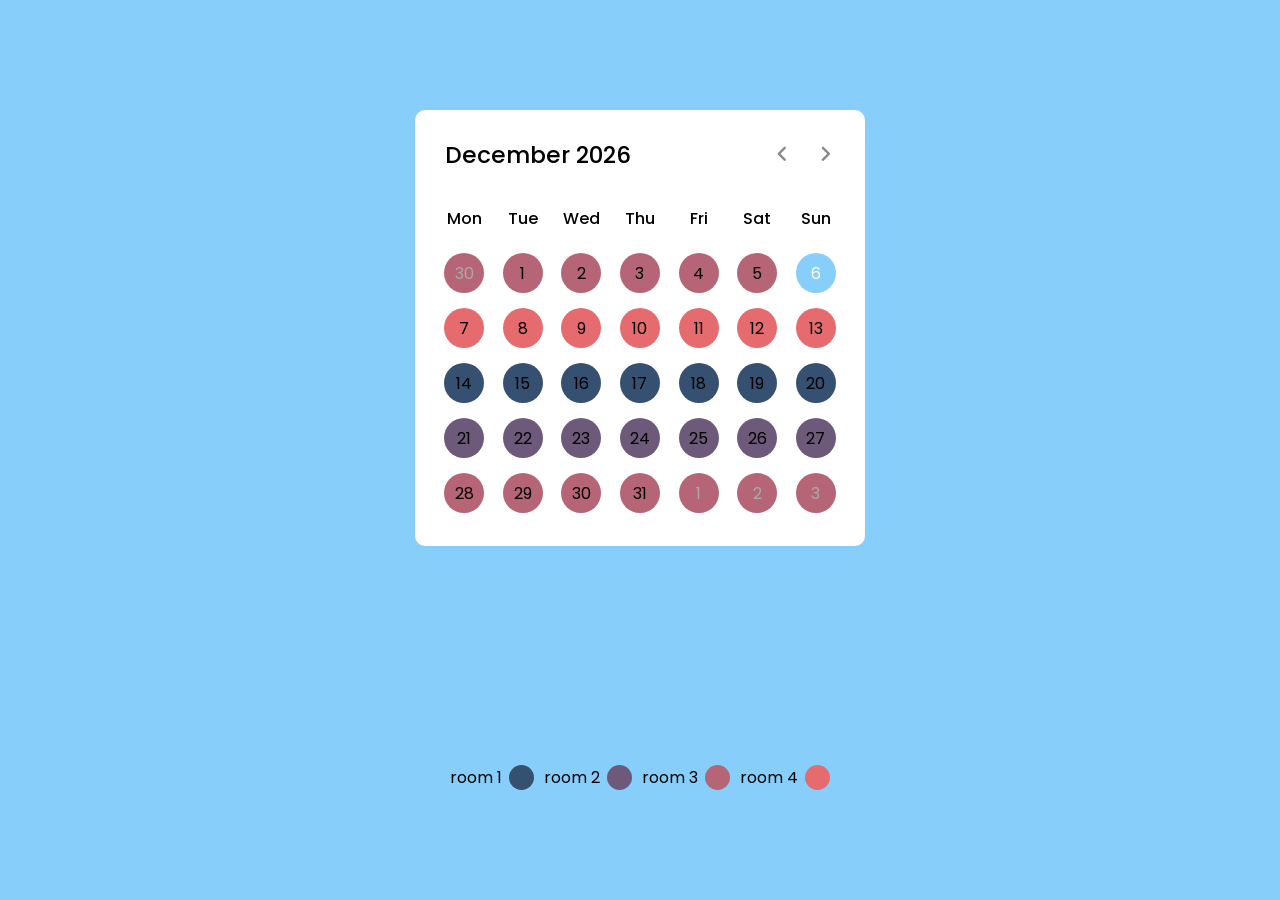
==== index.html @ 9ab1d2c6 "change html file name" ====
<!DOCTYPE html>
<html lang="en" dir="ltr">
<head>
    <meta charset="UTF-8">
    <meta http-equiv="X-UA-Compatible" content="IE=edge">
    <meta name="viewport" content="width=device-width, initial-scale=1.0">
    <title>Schedule</title>
    <link rel="stylesheet" href="./style.css">
    <link rel="stylesheet" href="https://fonts.googleapis.com/css2?family=Material+Symbols+Rounded:opsz,wght,FILL,GRAD@20..48,100..700,0..1,-50..200">
    <script src="./script.js" defer></script>
</head>
<body>
    <div class="wrapper">
        <div class="header">
            <p class="current-date"></p>
            <div class="icons">
                <span id="prev" class="material-symbols-rounded">chevron_left</span>
                <span id="next" class="material-symbols-rounded">chevron_right</span>
            </div>
        </div>
        <div class="calendar">
            <ul class="weeks">
                <li>Mon</li>
                <li>Tue</li>
                <li>Wed</li>
                <li>Thu</li>
                <li>Fri</li>
                <li>Sat</li>
                <li>Sun</li>
            </ul>
            <ul class="days">
            </ul>
        </div>
    </div>
    <div class="room-list-wrapper">
        <ul class="room-list">
            <li class="room">
               <p class="room-list-text">room 1</p>
               <div class="color room-1"></div>
            </li>

            <li class="room">
                <p class="room-list-text">room 2</p>
                <div class="color room-2"></div>
            </li>

            <li class="room">
                <p class="room-list-text">room 3</p>
                <div class="color room-3"></div>
            </li>

            <li class="room">
                <p class="room-list-text">room 4</p>
                <div class="color room-4"></div>
            </li>
        </ul>
    </div>
</body>
</html>
---- style.css ----
@import url('https://fonts.googleapis.com/css2?family=Poppins:wght@400;500;600&display=swap');
*{
    margin: 0;
    padding: 0;
    box-sizing: border-box;
    font-family: 'Poppins', sans-serif;
}
body{
    display: flex;
    align-items: center;
    justify-content: center;
    min-height: 100vh;
    background: #87CEFA;
    flex-wrap: wrap;
}
.wrapper{
    background: #fff;
    width: 450px;
    border-radius: 10px;
}
.header .icons span{
    height: 38px;
    width: 38px;
    margin: 0 1px;
    color: #878787;
    font-size: 1.9rem;
    cursor: pointer;
    text-align: center;
    line-height: 38px;
    border-radius: 50%;
}
.header .icons span:last-child{
    margin-right: -10px;
}
.header .icons span:hover{
    background: #f2f2f2;
}
.calendar{
    padding: 20px;
}
.calendar ul{
    display: flex;
    list-style: none;
    flex-wrap: wrap;
    text-align: center;
}
.wrapper .header{
    display: flex;
    align-items: center;
    justify-content: space-between;
    padding: 25px 30px 10px;
}
.header .current-date{
    font-size: 1.45rem;
    font-weight: 500;
}
.calendar ul li{
    position: relative;
    width: calc(100%/7);
}
.calendar .days{
    margin-bottom: 20px;
}
.calendar .days li{
    cursor: pointer;
    z-index: 1;
    margin-top: 30px;
}
.calendar .weeks li{
    font-weight: 500;
}
.days li.inactive{
    color: #aaa;
}
.days li.active{
    color: #fff;
}
.calendar .days li::before{
    border-radius: 50%;
    position: absolute;
    content: "";
    height: 40px;
    width: 40px;
    top: 50%;
    left: 50%;
    z-index: -1;
    transform: translate(-50%, -50%);
}
.calendar .days li:hover::before{
    background: #f2f2f2;
}
.days li.active::before, .days li.active:hover:before{
    background: #87CEFA;
}
/* ??? */
.days li.num-1::before{
    background: #355070;
}
.days li.num-2::before{
    background: #6d597a;
}
.days li.num-3::before{
    background: #b56576;
}
.days li.num-4::before{
    background: #e56b6f;
}
/* ??? */
.room-list-wrapper{
    width: 100%;
    display: flex;
    justify-content: center;
}
.room-list-wrapper ul{
    list-style: none;
    display: flex;
}
.room-list li{
    margin: 0 5px;
    display: flex;
}
.color{
    width: 25px;
    height: 25px;
    border-radius: 50%;
    margin-left: 7px;
}
.room-1{
    background: #355070;
}
.room-2{
    background: #6d597a;
}
.room-3{
    background: #b56576;
}
.room-4{
    background: #e56b6f;
}
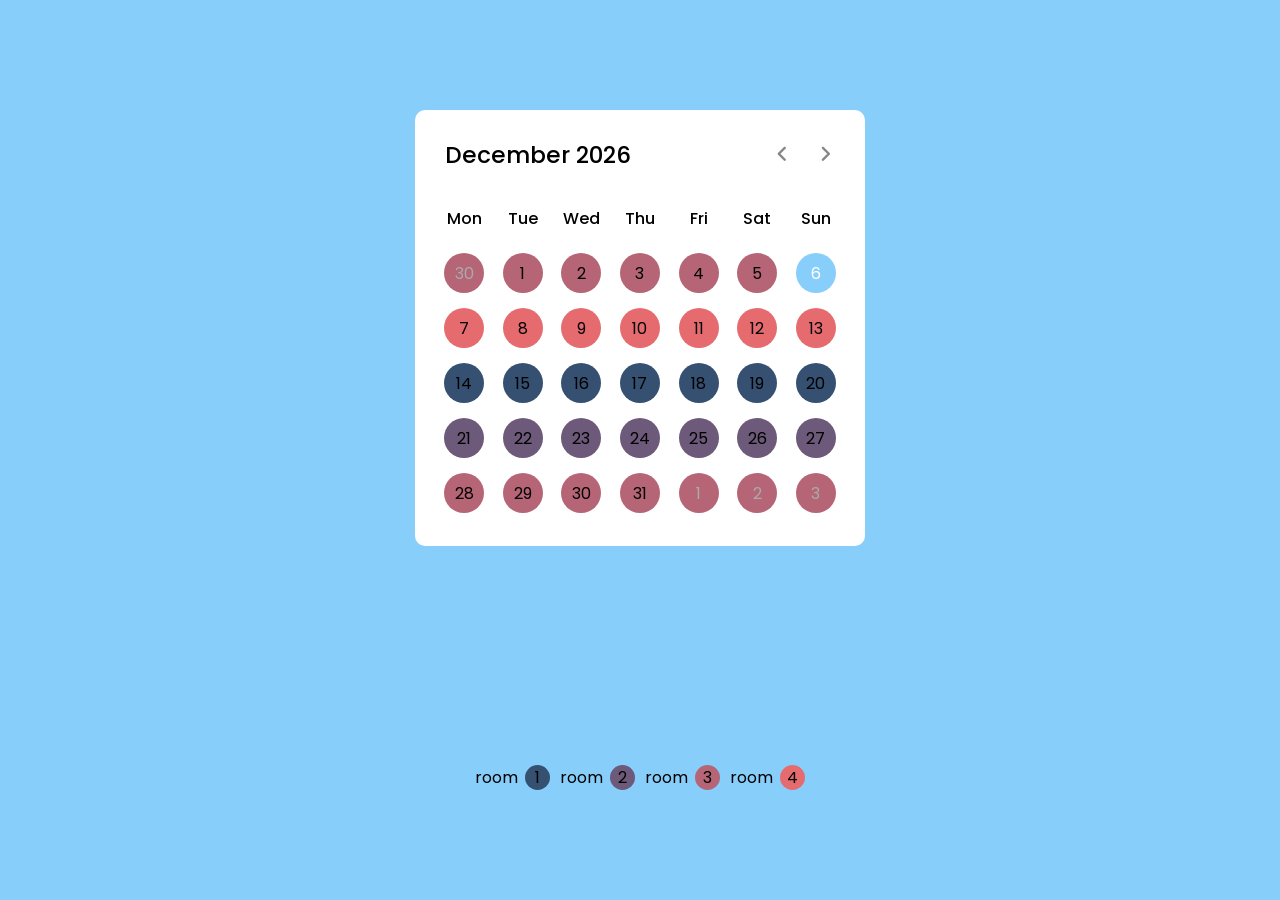
==== commit ce54d155: "make page more flexible" ====
--- a/index.html
+++ b/index.html
@@ -35,23 +35,23 @@
     <div class="room-list-wrapper">
         <ul class="room-list">
             <li class="room">
-               <p class="room-list-text">room 1</p>
-               <div class="color room-1"></div>
+               <p class="room-list-text">room</p>
+               <div class="color room-1">1</div>
             </li>
 
             <li class="room">
-                <p class="room-list-text">room 2</p>
-                <div class="color room-2"></div>
+                <p class="room-list-text">room</p>
+                <div class="color room-2">2</div>
             </li>
 
             <li class="room">
-                <p class="room-list-text">room 3</p>
-                <div class="color room-3"></div>
+                <p class="room-list-text">room</p>
+                <div class="color room-3">3</div>
             </li>
 
             <li class="room">
-                <p class="room-list-text">room 4</p>
-                <div class="color room-4"></div>
+                <p class="room-list-text">room</p>
+                <div class="color room-4">4</div>
             </li>
         </ul>
     </div>
--- a/style.css
+++ b/style.css
@@ -124,6 +124,7 @@
     height: 25px;
     border-radius: 50%;
     margin-left: 7px;
+    text-align: center;
 }
 .room-1{
     background: #355070;
@@ -136,4 +137,46 @@
 }
 .room-4{
     background: #e56b6f;
+}
+
+@media screen and (max-width: 376px){
+    .room-list li{
+        margin: 0 2.5px;
+    }
+    .color{
+        margin-left: 2px;
+    }
+}
+
+@media screen and (max-width: 323px){
+    
+    .days li{
+        font-size: small;
+    }
+    .header .current-date{
+        font-size: 1.20rem;
+    }
+    .weeks li{
+        font-size: small;
+    }
+    .calendar .days li::before{
+        border-radius: 50%;
+        position: absolute;
+        content: "";
+        height: 30px;
+        width: 30px;
+        top: 50%;
+        left: 50%;
+        z-index: -1;
+        transform: translate(-50%, -50%);
+    }
+    .room-list{
+        justify-content: center;
+    }
+    .room{
+        padding-top: 5px;
+    }
+    .room-list-wrapper ul{
+        flex-wrap: wrap;
+    }
 }
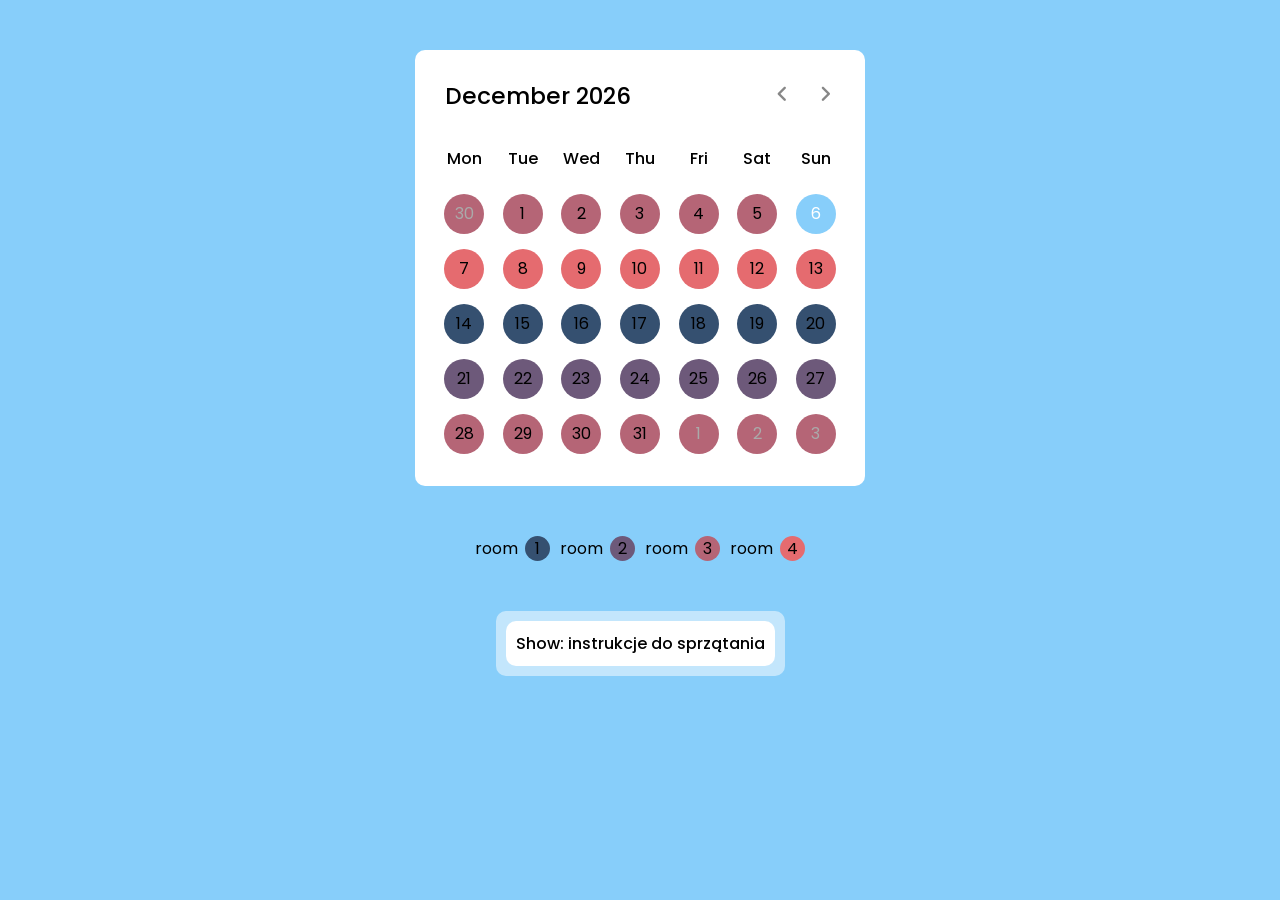
==== commit 96d2ec8c: "fix elements position, add instruction, remove hover from date" ====
--- a/index.html
+++ b/index.html
@@ -55,5 +55,19 @@
             </li>
         </ul>
     </div>
+    <div class="button-wrapper active-button">
+        <button class="inst-button" type="button">Show: instrukcje do sprzątania</button>
+        <div class="info-wrapper info-inactive"><p class="instrukcja">1)Zamiatać we wspólnych pomieszczeniach - raz w tygodniu.<br>
+            2)Czyszczenie na mokro we wspólnych pomieszczeniach - raz w tygodniu.<br>
+            3)Pranie dywanów, szmat podłogowych, ręczników kuchennych - raz w tygodniu</p>
+        <p class="instrukcja">Kuchnia:<br>
+            Okap, zlewozmywak, płytki nad kuchenką, szafki, lodówka - w ciągu tygodnia<br>
+            Wyjmij śmieci, ułóż czyste naczynia, utrzymuj kuchenkę w czystości - w ciągu tygodnia</p>
+        <p class="instrukcja">Toaleta:<br>
+            Umywalka, WC - raz w tygodniu</p>
+        <p class="instrukcja">Łazienka:<br>
+            Umywalka, lustro, kabina prysznicowa, wanna - raz w tygodniu</p>
+        </div>
+    </div>
 </body>
 </html>
--- a/style.css
+++ b/style.css
@@ -7,9 +7,9 @@
 }
 body{
     display: flex;
-    align-items: center;
+    /* align-items: center; */
     justify-content: center;
-    min-height: 100vh;
+    /* min-height: 100vh; */
     background: #87CEFA;
     flex-wrap: wrap;
 }
@@ -17,6 +17,7 @@
     background: #fff;
     width: 450px;
     border-radius: 10px;
+    margin-top: 50px;
 }
 .header .icons span{
     height: 38px;
@@ -86,9 +87,6 @@
     z-index: -1;
     transform: translate(-50%, -50%);
 }
-.calendar .days li:hover::before{
-    background: #f2f2f2;
-}
 .days li.active::before, .days li.active:hover:before{
     background: #87CEFA;
 }
@@ -110,6 +108,7 @@
     width: 100%;
     display: flex;
     justify-content: center;
+    margin-top: 50px;
 }
 .room-list-wrapper ul{
     list-style: none;
@@ -138,7 +137,38 @@
 .room-4{
     background: #e56b6f;
 }
-
+.button-wrapper{
+    margin: 50px 0 50px;
+    max-width: 550px;
+    display: flex;
+    flex-wrap: wrap;
+}
+.instrukcja{
+    margin-top: 10px;
+}
+.inst-button{
+    margin: 0 auto;
+    border: none;
+    text-align: center;
+    cursor: pointer;
+    background: white;
+    padding: 10px;
+    font-size: 1rem;
+    font-weight: 500;
+    border-radius: 10px;
+    transition: all .2s ease-in-out; 
+}
+.inst-button:hover{
+    transform: scale(1.07); 
+}
+.active-button{
+    background: rgba(255, 255, 255, 0.5);
+    padding: 10px;
+    border-radius: 10px;
+}
+.info-inactive{
+    display: none;
+}
 @media screen and (max-width: 376px){
     .room-list li{
         margin: 0 2.5px;
@@ -149,7 +179,12 @@
 }
 
 @media screen and (max-width: 323px){
-    
+    .wrapper{
+        width: 400px;
+    }
+    .wrapper .header{
+        padding:20px 25px 5px;
+    }
     .days li{
         font-size: small;
     }
